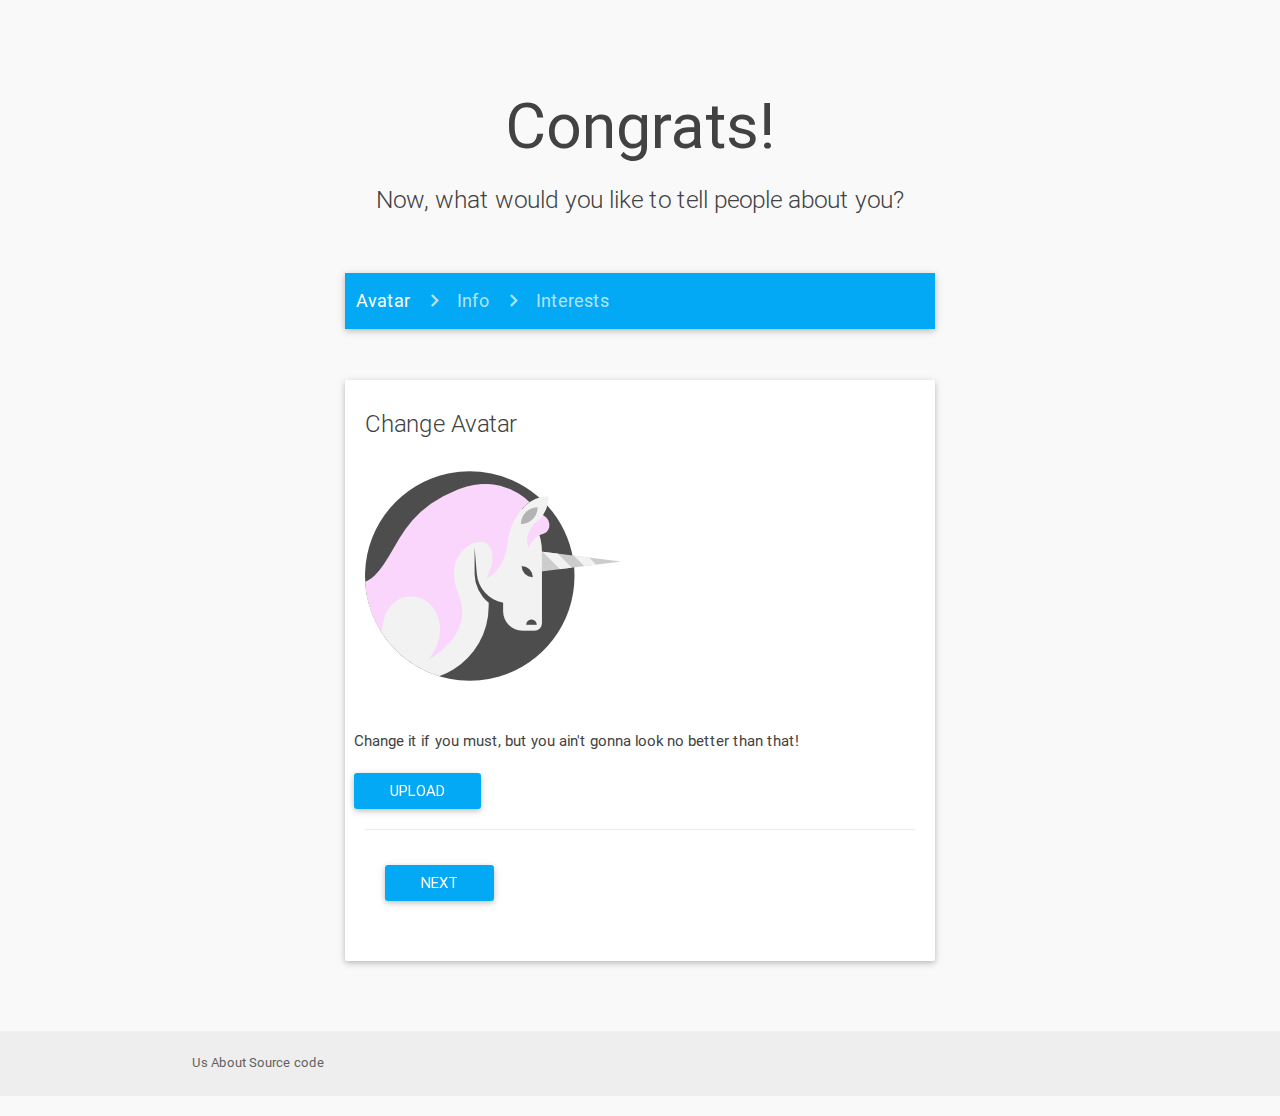
==== front-end/info.html @ 514fb542 "Signup + Info" ====
<!DOCTYPE html>
<html lang="en">
<head>
  <meta http-equiv="Content-Type" content="text/html; charset=UTF-8"/>
  <meta name="viewport" content="width=device-width, initial-scale=1, maximum-scale=1.0"/>
  <title>Spinder!</title>

  <!-- CSS  -->
  <link href="https://fonts.googleapis.com/icon?family=Material+Icons" rel="stylesheet">
  <link href="css/materialize.css" type="text/css" rel="stylesheet" media="screen,projection"/>
  <link href="css/style.css" type="text/css" rel="stylesheet" media="screen,projection"/>
</head>
<body>
  <div class="section no-pad-bot" id="index-banner">
    <div class="container">
      <br><br>
      <h1 class="header center">Congrats!</h1>
      <div class="row center">
        <h5 class="header light">Now, what would you like to tell people about you?</h5>
      </div>
    <!--<br><br>-->
    <div class="row">
      <div class="col s12 m8 l8 nav">
        <nav>
          <div class="nav-wrapper">
            <div class="col s12">
              <a href="#!" class="breadcrumb">Avatar</a>
              <a href="#!" class="breadcrumb nav">Info</a>
              <a href="#!" class="breadcrumb nav">Interests</a>
            </div>
          </div>
        </nav>
      </div>
    </div>
    <div class="row">
      <div class="col s12 m8 l8">
        <div class="card">
          <div class="card-content">
            <span class="card-title">Change Avatar</span>
            <form action="avatar.html">
              <div class="row valign-wrapper">
                <div class="col s12">
                  <img class="responsive-img" src="images/unicorn.png">
                </div>
              </div>
              <div class="row">
                Change it if you must, but you ain't gonna look no better than that!
              </div>
              <div class="row">
                <input type="submit" class="btn waves-effect waves-light light-blue" value="Upload">
              </div>
            </form>
            <div class="card-action">
              <div class="row">
                <div class="input-field col s12">
                  <input type="submit" class="btn waves-effect waves-light light-blue" value="Next">
                </div>
              </div>
            </div>

        </div>
      </div>
    </div>
  </div>
</div></div>
  <footer class="page-footer grey lighten-3">
    <div class="container">
      <div class="row">
        <div class="col s12 left">
          <a class= "footer" href="#">Us </a>
          <a class= "footer" href="#"> About </a>
          <a class= "footer" href="#"> Source code</a>
          <br><br>
        </div>
      </div>
    </div>
  </footer>

  <!--  Scripts-->
  <script src="https://code.jquery.com/jquery-2.1.1.min.js"></script>
  <script src="js/materialize.js"></script>
  <script src="js/init.js"></script>

  </body>
</html>
---- front-end/css/style.css ----
/* Custom Stylesheet */
/**
 * Use this file to override Materialize files so you can update
 * the core Materialize files in the future
 *
 * Made By MaterializeCSS.com
 */

body {
    min-height: 100vh;
    flex-direction: column;
    background-color: #f9f9f9;
    color: #424242;
    align-items: center;
}
.col.s12.m6.l6 {
    float: none;
    margin: 50px auto;
    min-width: 300px;
}
.col.s12.m8.l8.nav {
    float: none;
    margin-top: 50px;
    margin-bottom: 0px;
    margin-left: auto;
    margin-right: auto;
    min-width: 300px;
}
.col.s12.m8.l8 {
    float: none;
    margin: 50px auto;
    min-width: 300px;
}
/*.card {
     position: absolute;
     left: 50%;
     top: 50%;
     -moz-transform: translate(-50%, -50%)
     -webkit-transform: translate(-50%, -50%)
     -ms-transform: translate(-50%, -50%)
     -o-transform: translate(-50%, -50%)
     transform: translate(-50%, -50%);
}
*/

nav {
  color: #fff;
  background-color: #03a9f4;
  width: 100%;
  height: 56px;
  line-height: 56px;
}
.breadcrumb:before {
  content: '\E5CC';
  color: rgba(255, 255, 255, 0.7);
  font-size: 25px;
}
.breadcrumb:first-child {
  color: #fff;
}
.breadcrumb:last-child {
  color: rgba(255, 255, 255, 0.7);
}
main {
    flex: 1 0 auto;
  }
h1 {
  color: #424242;
}
a {
  color: #03a9f4;
}
a:hover{
  color: #039be5;
  transition: color .3s ease;
}
a.nav {
  color: rgba(255, 255, 255, 0.7);
}
a.nav:focus {
  color: rgba(255, 255, 255, 0.7);
}
a.footer {
  color: #616161;
  font-size: small;
}
.btn {
  background-color: #03a9f4;
  border: none;
}
.alignleft {
	float: left;
}
.alignright {
	float: right;
}
.icon-block {
  padding: 0 15px;
}
.icon-block .material-icons {
	font-size: inherit;
}
/* label focus color */
.input-field input[type="text"]:focus + label {
  color: #03a9f4;
}
/* label focus color */
.input-field input[type="password"]:focus + label {
  color: #03a9f4;
}
/* label underline focus color */
.input-field input[type="text"]:focus {
  border-bottom: 1px solid #03a9f4;
  box-shadow: 0 1px 0 0 #03a9f4;
}
/* label underline focus color */
.input-field input[type="password"]:focus {
  border-bottom: 1px solid #03a9f4;
  box-shadow: 0 1px 0 0 #03a9f4;
}
/* valid color */
.input-field input[type="text"].valid {
  border-bottom: 1px solid green;
  box-shadow: 0 1px 0 0 green;
}
/* invalid color */
.input-field input[type="text"].invalid {
  border-bottom: 1px solid red;
  box-shadow: 0 1px 0 0 red;
}
/* valid color */
.input-field input[type="password"].valid {
  border-bottom: 1px solid green;
  box-shadow: 0 1px 0 0 green;
}
/* invalid color */
.input-field input[type="password"].invalid {
  border-bottom: 1px solid red;
  box-shadow: 0 1px 0 0 red;
}
.input[type="checkbox"]:checked + label::after {
     border: 1px solid #03a9f4;
     color: #03a9f4;
}
.lightblue {
  color: #03a9f4;
}
.card .card-action a:not(.btn):not(.btn-large):not(.btn-floating) {
  color: #03a9f4;
  margin-right: 20px;
  text-transform: none;
}
.card .card-action a:not(.btn):not(.btn-large):not(.btn-floating):hover {
  text-transform: none;
  transition: color .3s ease;
  color: #039be5;
}
.select-wrapper input.select-dropdown {
  color: #999999;
}
.select-wrapper span.caret {
  color: #999999;
}
.select-dropdown li img {
  height: 45px;
  width: 45px;
  margin: 5px 15px;
  float: right;
}
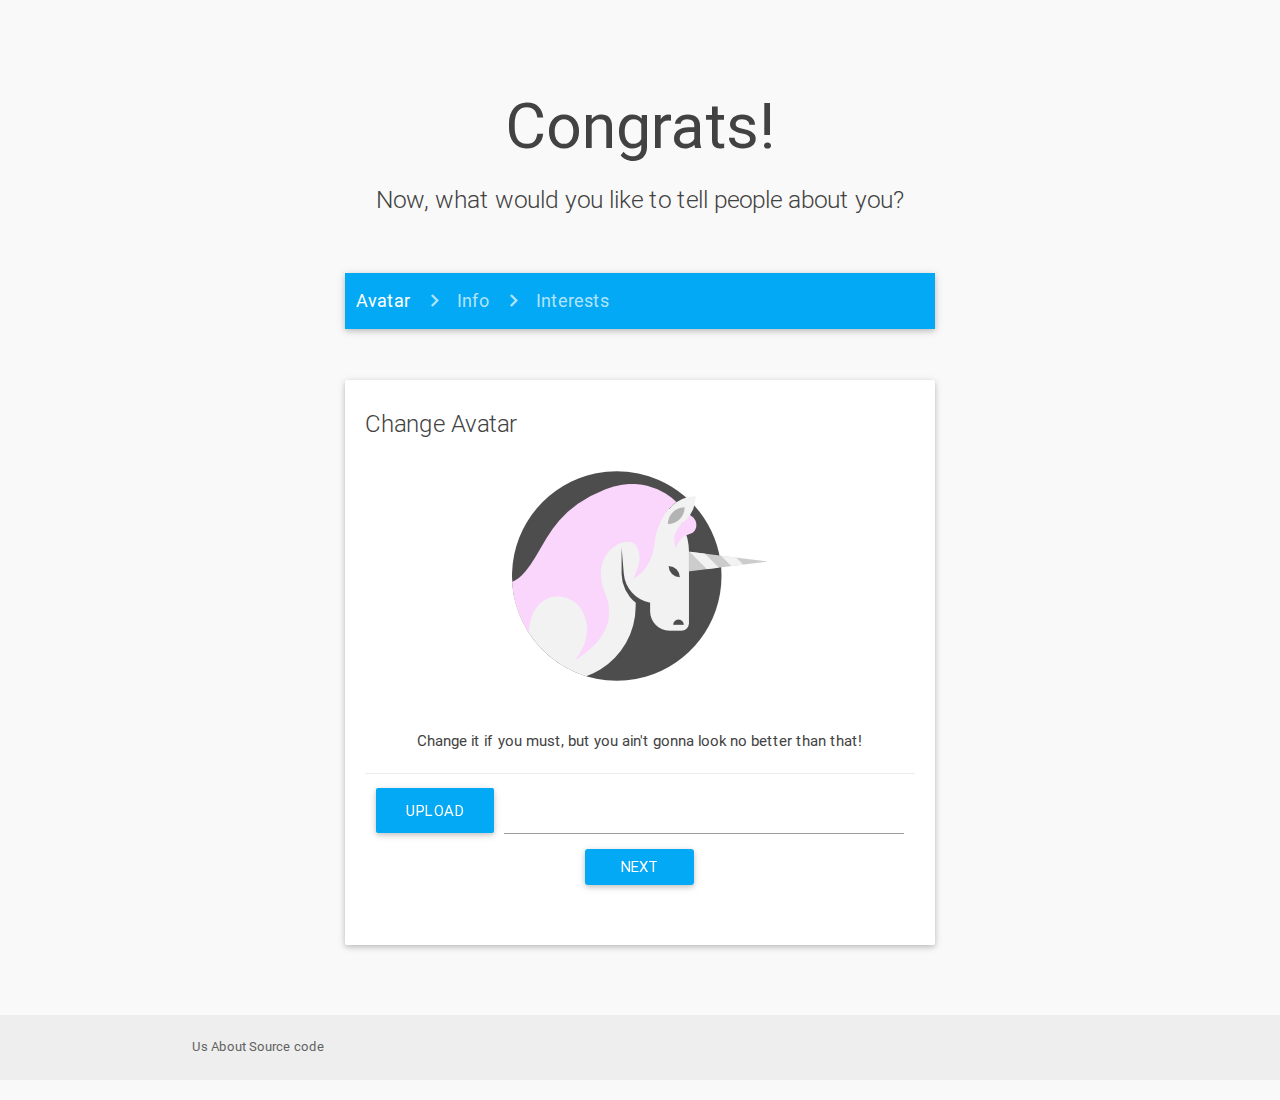
==== commit 8719590a: "Minor changes in CSS" ====
--- a/front-end/info.html
+++ b/front-end/info.html
@@ -37,27 +37,31 @@
         <div class="card">
           <div class="card-content">
             <span class="card-title">Change Avatar</span>
-            <form action="avatar.html">
+            <form action="avatar.html"><form action="#">
               <div class="row valign-wrapper">
-                <div class="col s12">
+                <div class="col s12 center-align">
                   <img class="responsive-img" src="images/unicorn.png">
                 </div>
               </div>
-              <div class="row">
+              <div class="row center-align">
                 Change it if you must, but you ain't gonna look no better than that!
               </div>
-              <div class="row">
-                <input type="submit" class="btn waves-effect waves-light light-blue" value="Upload">
+              <div class="file-field input-field col s12">
+                <div class="btn waves-effect waves-light light-blue center-align">
+                <span>Upload</span>
               </div>
-            </form>
-            <div class="card-action">
-              <div class="row">
-                <div class="input-field col s12">
-                  <input type="submit" class="btn waves-effect waves-light light-blue" value="Next">
+              <div class="file-path-wrapper">
+                <input class="file-path validate" type="text">
+              </div>
+            </div>
+          </form>
+          <div class="card-action">
+            <div class="row">
+              <div class="col s12 center-align">
+                <input type="Submit" class="btn waves-effect waves-light light-blue" value="Next">
                 </div>
               </div>
             </div>
-
         </div>
       </div>
     </div>
